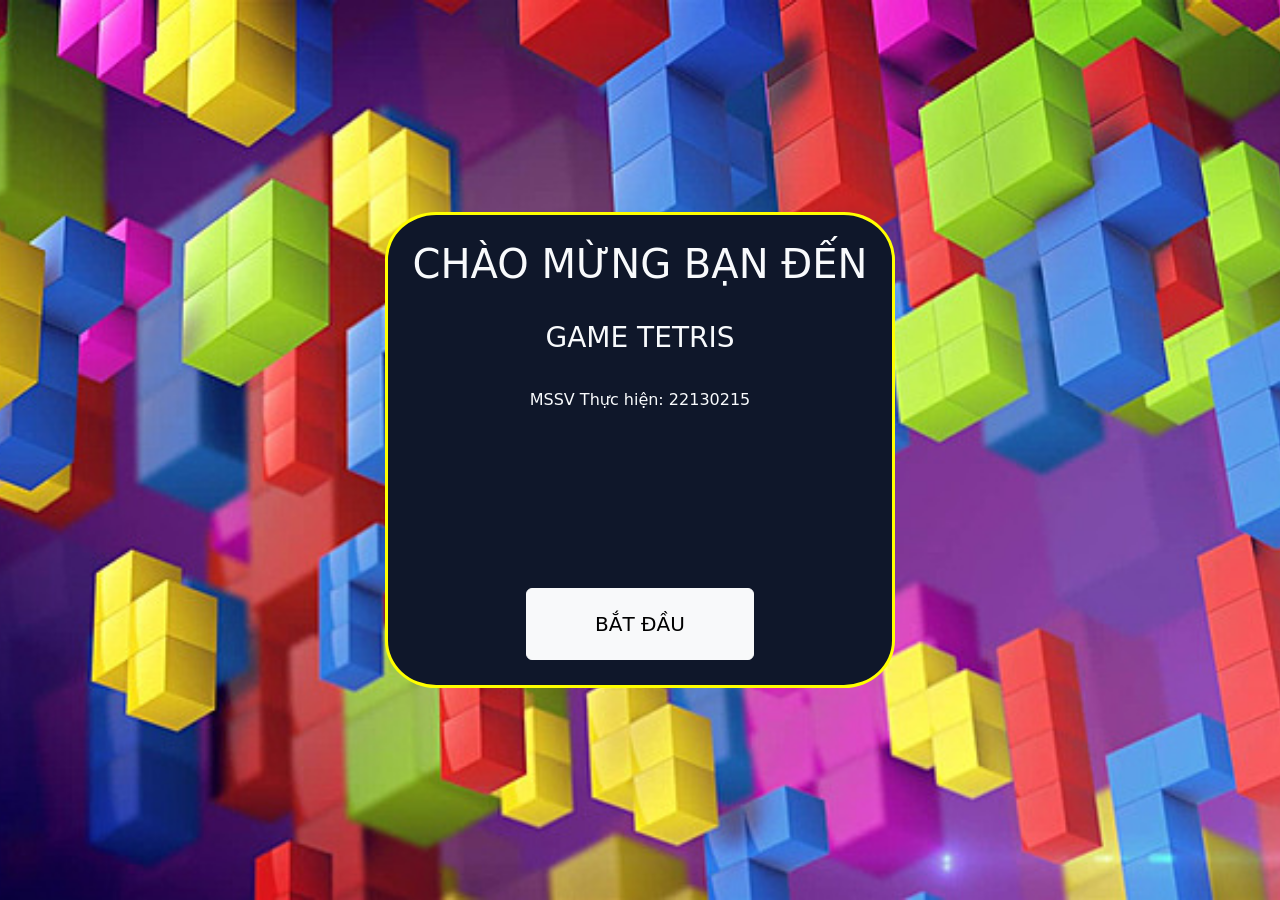
==== intro.html @ 106737ea "add intro game" ====
<!doctype html>
<html lang="en">
  <head>
    <meta charset="UTF-8" />
    <meta name="viewport" content="width=device-width, initial-scale=1.0" />
    <title>Intro</title>
    <link
      href="https://cdn.jsdelivr.net/npm/bootstrap@5.3.8/dist/css/bootstrap.min.css"
      rel="stylesheet"
      integrity="sha384-sRIl4kxILFvY47J16cr9ZwB07vP4J8+LH7qKQnuqkuIAvNWLzeN8tE5YBujZqJLB"
      crossorigin="anonymous"
    />
    <link rel="stylesheet" href="css/intro.css" />
  </head>
  <body>
    <div class="container-intro">
      <div id="intro-title">
        <h1>CHÀO MỪNG BẠN ĐẾN</h1>
        <h3>GAME TETRIS</h3>
        <p>MSSV Thực hiện: <span>22130215</span></p>
      </div>
      <div id="btn-intro">
        <a href="index.html?name=1" class="btn btn-light">BẮT ĐẦU</a>
      </div>
    </div>
    <script
      src="https://cdn.jsdelivr.net/npm/bootstrap@5.3.8/dist/js/bootstrap.bundle.min.js"
      integrity="sha384-FKyoEForCGlyvwx9Hj09JcYn3nv7wiPVlz7YYwJrWVcXK/BmnVDxM+D2scQbITxI"
      crossorigin="anonymous"
    ></script>
  </body>
</html>
---- css/intro.css ----
body {
  background-image: url("../img/background.png");
  background-size: cover;
  background-position: center;
  background-repeat: no-repeat;
  margin: 0;
  display: flex;
  min-height: 100vh;
  justify-content: center;
  align-items: center;
}
.container-intro,
#intro-title {
  text-align: center;
}
#intro-title {
  display: flex;
  flex-direction: column;
  gap: 25px;
}
.container-intro {
  background-color: #0f172a;
  border-radius: 10%;
  padding: 25px;
  color: #f8fafc;
  border: 3px solid yellow;
}
#btn-intro {
  margin-top: 160px;
}
.btn {
  padding: 20px;
  width: 50%;
  font-size: 20px;
}
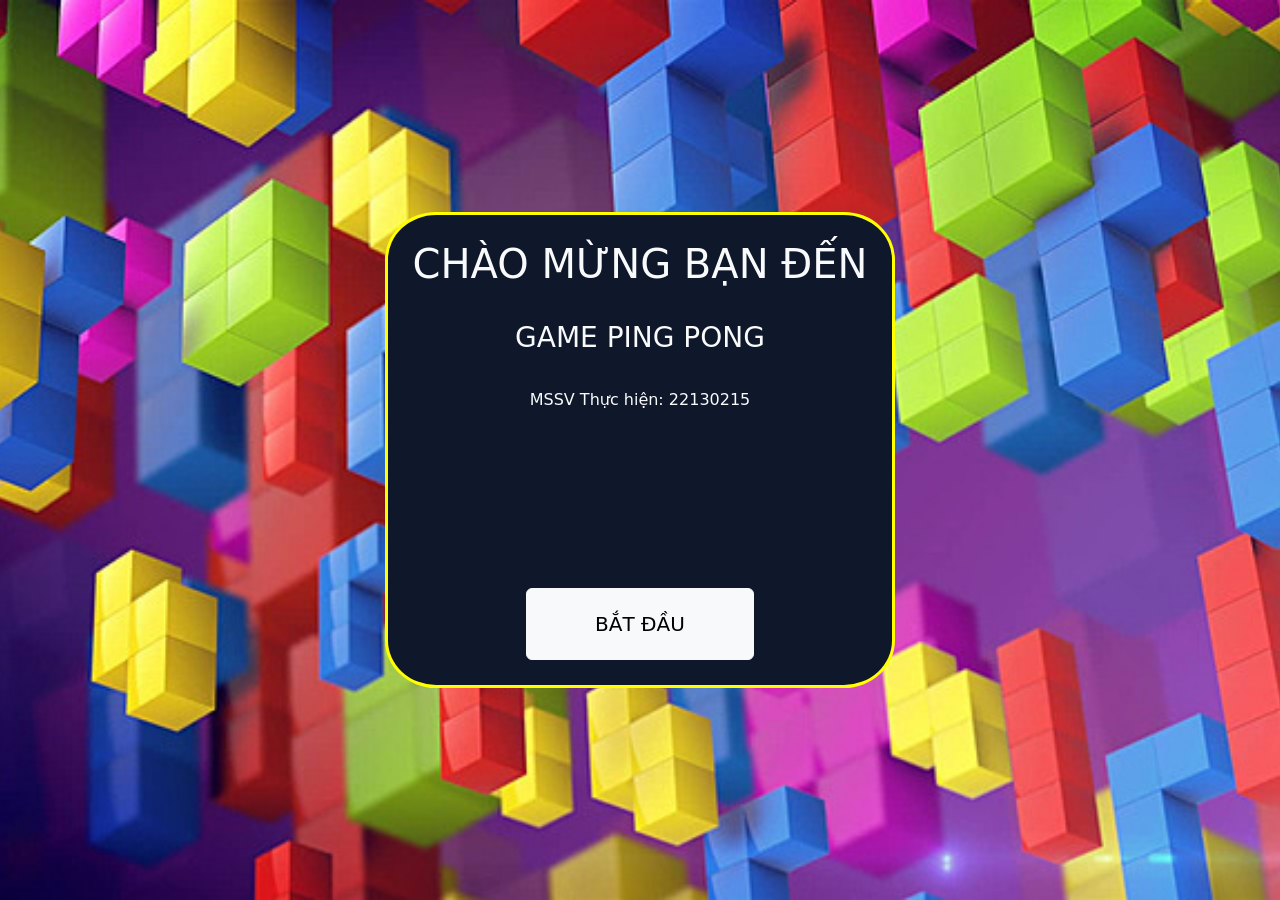
==== commit 5fa4ae0e: "change to pingpong game" ====
--- a/intro.html
+++ b/intro.html
@@ -16,7 +16,7 @@
     <div class="container-intro">
       <div id="intro-title">
         <h1>CHÀO MỪNG BẠN ĐẾN</h1>
-        <h3>GAME TETRIS</h3>
+        <h3>GAME PING PONG</h3>
         <p>MSSV Thực hiện: <span>22130215</span></p>
       </div>
       <div id="btn-intro">
